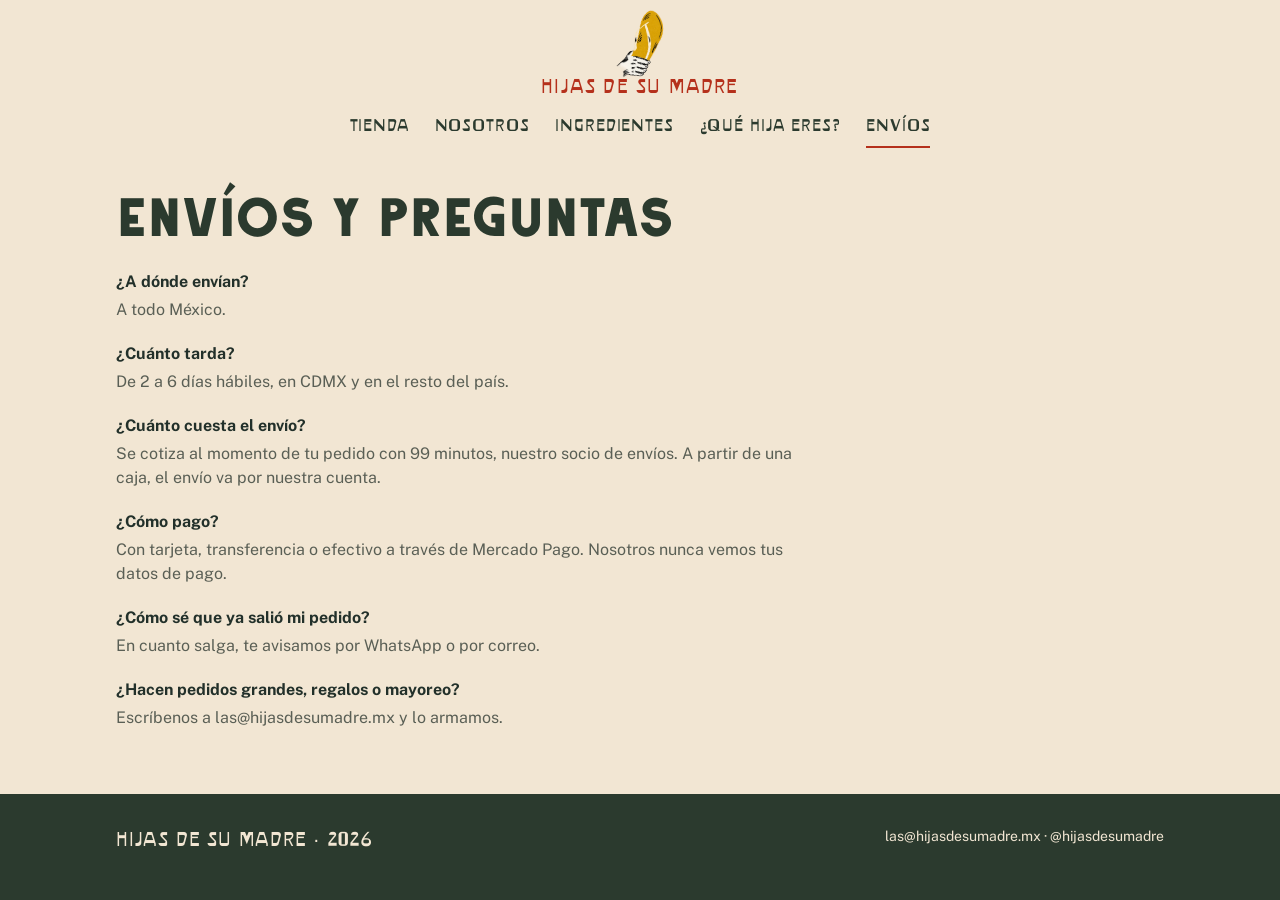
==== envios.html @ 01aefb53 "Sitio Hijas de Su Madre: tienda, páginas y test Co-Authored-By: Claude Fable 5.1 <noreply@anthropic." ====
<!doctype html>
<html lang="es">
<head>
<meta charset="utf-8">
<meta name="viewport" content="width=device-width, initial-scale=1, viewport-fit=cover">
<title>Envíos | Hijas de Su Madre</title>
<link rel="stylesheet" href="https://fonts.googleapis.com/css2?family=Public+Sans:wght@400;600;700&family=Caveat+Brush&display=swap">
<link rel="icon" href="favicon.png" type="image/png">
<link rel="stylesheet" href="styles.css">
<script src="config.js"></script>
</head>
<body data-page="envios">
<header class="site-header" id="site-header"></header>
<main class="wrap page">
  <div class="text">
  <h1>Envíos y preguntas</h1>
  <dl class="faq">
    <dt>¿A dónde envían?</dt>
    <dd>A todo México.</dd>
    <dt>¿Cuánto tarda?</dt>
    <dd>De 2 a 6 días hábiles, en CDMX y en el resto del país.</dd>
    <dt>¿Cuánto cuesta el envío?</dt>
    <dd>Se cotiza al momento de tu pedido con 99 minutos, nuestro socio de envíos. A partir de una caja, el envío va por nuestra cuenta.</dd>
    <dt>¿Cómo pago?</dt>
    <dd>Con tarjeta, transferencia o efectivo a través de Mercado Pago. Nosotros nunca vemos tus datos de pago.</dd>
    <dt>¿Cómo sé que ya salió mi pedido?</dt>
    <dd>En cuanto salga, te avisamos por WhatsApp o por correo.</dd>
    <dt>¿Hacen pedidos grandes, regalos o mayoreo?</dt>
    <dd>Escríbenos a las@hijasdesumadre.mx y lo armamos.</dd>
  </dl>
  </div>
</main>
<footer class="site-footer" id="site-footer"></footer>
<script src="site.js"></script>
</body>
</html>
---- styles.css ----
/* Layout: cartel sobre crema. Entrada centrada en Kaxes, banda verde con el tazón
   de chiles, tienda en tres tarjetas blancas. Identidad fija (un solo tema): la
   tienda se ve igual para todo el mundo, como el empaque. */
@font-face { font-family: "Kaxes"; src: url("fonts/Kaxes.woff") format("woff"); font-weight: 400; font-display: swap; }
@font-face { font-family: "Mesaca"; src: url("fonts/Mesaca.woff") format("woff"); font-weight: 400; font-display: swap; }

:root {
  --crema: #F2E6D3;
  --crema-2: #E8DAC3;
  --linea: #D6C6AA;
  --blanco: #FFFFFF;
  --verde: #5E6E5E;
  --verde-oscuro: #2B3A2E;
  --tinta: #22302A;
  --gris: #5A5F55;
  --rojo: #B5301B;
  --rojo-2: #9E2914;
  --display: "Kaxes", "Arial Black", Impact, sans-serif;
  --label: "Mesaca", "Arial Narrow", sans-serif;
  --body: "Public Sans", system-ui, -apple-system, "Segoe UI", sans-serif;
  --marker: "Caveat Brush", "Comic Sans MS", cursive;   /* provisional: cambiar por la tipografía de marcador de la marca */
  color-scheme: light;
}

* { box-sizing: border-box; }
body {
  margin: 0;
  background: var(--crema);
  color: var(--tinta);
  font-family: var(--body);
  font-size: 16px;
  line-height: 1.5;
  -webkit-font-smoothing: antialiased;
}
body::before { content: ""; position: fixed; inset: 0 0 auto; height: env(safe-area-inset-top, 0px); z-index: 10; background: var(--crema); }
img { max-width: 100%; display: block; }
a { color: inherit; }
:focus-visible { outline: 3px solid var(--rojo); outline-offset: 2px; }

.wrap {
  max-width: 1080px;
  margin: 0 auto;
  padding-left: max(16px, env(safe-area-inset-left, 0px));
  padding-right: max(16px, env(safe-area-inset-right, 0px));
}

/* Las dos tipografías de marca no tienen minúsculas: todo lo que las use va en mayúsculas */
.display, .label { text-transform: uppercase; }

/* ---------- Header ---------- */
.site-header {
  position: sticky;
  top: env(safe-area-inset-top, 0px);
  z-index: 5;
  background: var(--crema);
}
.site-header .wrap {
  position: relative;
  display: flex;
  flex-direction: column;
  align-items: center;
  gap: 10px;
  padding-block: 12px 10px;
}
.logo {
  display: flex;
  flex-direction: column;
  align-items: center;
  gap: 2px;
  text-decoration: none;
  color: var(--rojo);
}
.logo .logo-img { height: 64px; width: auto; transform: rotate(-8deg); }
.logo .logo-txt {
  font-family: var(--label);
  font-size: 20px;
  letter-spacing: 0.06em;
  text-transform: uppercase;
  line-height: 1;
  white-space: nowrap;
}
.nav { display: flex; gap: 26px; flex-wrap: wrap; justify-content: center; }
.nav a {
  font-family: var(--label);
  text-decoration: none;
  font-size: 17px;
  letter-spacing: 0.05em;
  text-transform: uppercase;
  color: var(--verde-oscuro);
  padding: 6px 0;
  border-bottom: 2px solid transparent;
}
.nav a:hover, .nav a[aria-current="page"] { border-bottom-color: var(--rojo); }
.nav-toggle {
  position: absolute;
  right: max(16px, env(safe-area-inset-right, 0px));
  top: 22px;
  display: none;
  background: none;
  border: 2px solid var(--verde-oscuro);
  color: var(--verde-oscuro);
  font-family: var(--label);
  font-size: 15px;
  text-transform: uppercase;
  letter-spacing: 0.06em;
  padding: 7px 12px 5px;
  border-radius: 3px;
  cursor: pointer;
}
@media (max-width: 760px) {
  .site-header .wrap { gap: 0; }
  .logo .logo-img { height: 54px; }
  .logo .logo-txt { font-size: 17px; }
  .nav-toggle { display: inline-block; }
  .nav {
    display: none;
    position: absolute;
    left: 0; right: 0;
    top: 100%;
    background: var(--crema);
    border-top: 1px solid var(--linea);
    border-bottom: 1px solid var(--linea);
    flex-direction: column;
    gap: 0;
    padding: 6px max(16px, env(safe-area-inset-left, 0px)) 14px;
  }
  .nav.open { display: flex; }
  .nav a { padding: 12px 0; border-bottom: 1px solid var(--linea); font-size: 19px; }
  .nav a:last-child { border-bottom: none; }
}

/* ---------- Entrada ---------- */
.intro {
  text-align: center;
  padding-block: 26px 8px;
  display: flex;
  flex-direction: column;
  align-items: center;
  gap: 10px;
}
.intro h1 {
  font-family: var(--display);
  font-weight: 400;
  font-size: clamp(30px, 5.6vw, 60px);
  line-height: 1.02;
  letter-spacing: 0.01em;
  text-transform: uppercase;
  color: var(--verde-oscuro);
  margin: 0;
  text-wrap: balance;
  max-width: 24ch;
}
.intro .sub {
  margin: 0;
  font-family: var(--marker);
  font-size: clamp(28px, 3.8vw, 38px);
  color: var(--rojo);
  text-decoration: none;
  line-height: 1.1;
  transform: rotate(-2deg);
}
.intro .sub:hover { color: var(--rojo); }
.intro p { margin: 0; color: var(--gris); font-size: 16px; }

.banda {
  background: var(--verde);
  padding-block: 40px;
  margin-top: 40px;
}
.banda .wrap { display: flex; justify-content: center; }
.banda img {
  width: min(60vw, 400px);
  height: auto;
  filter: drop-shadow(0 18px 28px rgba(0,0,0,0.28));
}

/* ---------- Tienda ---------- */
.grid {
  display: grid;
  grid-template-columns: repeat(3, minmax(0, 1fr));
  gap: 22px;
  padding-block: 36px 40px;
}
@media (max-width: 860px) { .grid { grid-template-columns: repeat(2, minmax(0, 1fr)); } }
@media (max-width: 560px) { .grid { grid-template-columns: 1fr; } }

.product {
  background: var(--crema-2);
  display: flex;
  flex-direction: column;
  min-width: 0;
  container-type: inline-size;
}
.product-media {
  aspect-ratio: 1 / 1;
  max-width: 100%;
  display: flex;
  align-items: flex-end;
  justify-content: center;
  overflow: hidden;
  padding: 12cqw 14px 10cqw;
}
.product-media img {
  width: auto;
  height: calc(76cqw * var(--escala, 1));
  max-width: 88%;
  object-fit: contain;
  filter: drop-shadow(0 14px 16px rgba(43, 58, 46, 0.22));
}
.product-media .ph {
  font-family: var(--display);
  font-size: 40px;
  text-transform: uppercase;
  color: var(--linea);
  align-self: center;
  text-align: center;
  line-height: 1;
}
.product-body {
  padding: 18px 18px 20px;
  display: flex;
  flex-direction: column;
  gap: 6px;
  flex: 1;
  background: var(--blanco);
}
.product h2 {
  font-family: var(--display);
  font-weight: 400;
  font-size: 26px;
  line-height: 1;
  text-transform: uppercase;
  color: var(--rojo);
  margin: 0;
}
.product .size {
  font-family: var(--label);
  font-size: 14px;
  color: var(--gris);
  text-transform: uppercase;
  letter-spacing: 0.08em;
}
.product .desc { margin: 2px 0 0; color: var(--gris); font-size: 15px; }
.product .row {
  margin-top: auto;
  padding-top: 14px;
  display: flex;
  align-items: center;
  justify-content: space-between;
  gap: 12px;
}
.price {
  font-family: var(--display);
  font-size: 28px;
  line-height: 1;
  color: var(--verde-oscuro);
  font-variant-numeric: tabular-nums;
}
.price small { font-family: var(--label); font-size: 13px; color: var(--gris); margin-left: 5px; letter-spacing: 0.06em; }

.btn {
  display: inline-flex;
  align-items: center;
  justify-content: center;
  gap: 8px;
  background: var(--rojo);
  color: var(--crema);
  border: 2px solid var(--rojo);
  text-decoration: none;
  font-family: var(--label);
  font-size: 17px;
  text-transform: uppercase;
  letter-spacing: 0.06em;
  padding: 12px 18px 10px;
  border-radius: 3px;
  cursor: pointer;
  white-space: nowrap;
}
.btn:hover { background: var(--rojo-2); border-color: var(--rojo-2); }
.btn.ghost { background: transparent; color: var(--verde-oscuro); border-color: var(--verde-oscuro); }
.btn.ghost:hover { background: var(--verde-oscuro); color: var(--crema); }
.btn.block { width: 100%; }
.pending {
  font-size: 12px;
  color: var(--rojo);
  margin: 0;
  padding-top: 8px;
  border-top: 1px dashed var(--linea);
}

.strip {
  border-top: 1px solid var(--linea);
  border-bottom: 1px solid var(--linea);
  padding-block: 16px;
  display: flex;
  flex-wrap: wrap;
  gap: 8px 28px;
  font-family: var(--label);
  font-size: 15px;
  letter-spacing: 0.05em;
  text-transform: uppercase;
  color: var(--gris);
}
.strip strong { color: var(--verde-oscuro); font-weight: 400; }

.hook {
  padding-block: 40px 60px;
  display: flex;
  flex-wrap: wrap;
  align-items: center;
  gap: 16px 28px;
}
.hook .mano { width: 92px; height: auto; flex: none; transform: rotate(-8deg); }
.hook p { flex: 1 1 300px; }
.hook p { margin: 0; color: var(--gris); }
.hook p b { color: var(--verde-oscuro); }

/* ---------- Páginas de texto ---------- */
.page { padding-block: 36px 64px; }
.page .text { max-width: 680px; }
.page h1 {
  font-family: var(--display);
  font-weight: 400;
  font-size: clamp(32px, 5.4vw, 54px);
  line-height: 1;
  text-transform: uppercase;
  color: var(--verde-oscuro);
  margin: 0 0 22px;
  text-wrap: balance;
  max-width: 24ch;
}
.page h2 {
  font-family: var(--label);
  font-weight: 400;
  font-size: 22px;
  letter-spacing: 0.05em;
  text-transform: uppercase;
  color: var(--rojo);
  margin: 34px 0 8px;
}
.page p, .page li { font-size: 17px; max-width: 65ch; }
.page ul { padding-left: 20px; margin: 0; }
.todo {
  display: inline-block;
  background: rgba(181, 48, 27, 0.10);
  border-left: 3px solid var(--rojo);
  padding: 8px 12px;
  color: var(--gris);
  font-size: 15px;
}
dl.faq { margin: 0; }
dl.faq dt { font-weight: 700; margin-top: 20px; }
dl.faq dd { margin: 4px 0 0; color: var(--gris); }

.foto-ancha {
  width: 100%;
  aspect-ratio: 16 / 7;
  max-width: 100%;
  object-fit: cover;
  margin-bottom: 36px;
}
.dos {
  display: grid;
  grid-template-columns: minmax(0, 1.1fr) minmax(0, 0.9fr);
  gap: 32px;
  align-items: start;
}
.dos > * { min-width: 0; }
.dos img { width: 100%; height: auto; }
@media (max-width: 720px) { .dos { grid-template-columns: 1fr; } }
.fotos {
  display: grid;
  grid-template-columns: repeat(3, minmax(0, 1fr));
  gap: 14px;
  margin-top: 16px;
}
.fotos img { width: 100%; aspect-ratio: 4 / 5; object-fit: cover; }
.fotos img.wide { grid-column: 1 / -1; aspect-ratio: 16 / 9; }
@media (max-width: 560px) { .fotos { grid-template-columns: repeat(2, minmax(0, 1fr)); } }
.ingredientes-lista { columns: 2; column-gap: 32px; list-style: none; padding: 0; }
.ingredientes-lista li {
  font-family: var(--label);
  text-transform: uppercase;
  letter-spacing: 0.05em;
  font-size: 18px;
  color: var(--verde-oscuro);
  padding: 8px 0;
  border-bottom: 1px solid var(--linea);
  break-inside: avoid;
}

/* ---------- Test ---------- */
.quiz-wrap { padding-block: 36px 64px; max-width: 640px; }
.quiz .progress { font-family: var(--label); font-size: 14px; text-transform: uppercase; letter-spacing: 0.08em; color: var(--gris); margin-bottom: 8px; }
.quiz .bar { height: 4px; background: var(--linea); margin-bottom: 28px; }
.quiz .bar i { display: block; height: 100%; background: var(--rojo); width: 0; transition: width .25s; }
.quiz-wrap h1 {
  font-family: var(--display);
  font-weight: 400;
  font-size: clamp(30px, 5.4vw, 48px);
  line-height: 1.02;
  text-transform: uppercase;
  color: var(--verde-oscuro);
  margin: 0 0 18px;
  text-wrap: balance;
}
.quiz-wrap .intro-img { width: 100%; height: auto; aspect-ratio: 16 / 9; object-fit: cover; object-position: 35% 50%; margin-bottom: 26px; }
.quiz-wrap .mano { width: 110px; height: auto; margin-bottom: 8px; transform: rotate(-8deg); }
.quiz h2.q { font-size: 24px; font-weight: 700; margin: 0 0 20px; line-height: 1.25; text-wrap: balance; color: var(--verde-oscuro); }
.options { display: grid; gap: 10px; }
.opt {
  text-align: left;
  background: var(--blanco);
  border: 1px solid var(--linea);
  color: var(--tinta);
  font: inherit;
  font-size: 16px;
  padding: 14px 16px;
  cursor: pointer;
}
.opt:hover { border-color: var(--rojo); }
.result .eyebrow { font-family: var(--label); font-size: 15px; text-transform: uppercase; letter-spacing: 0.08em; color: var(--gris); }
.result .name {
  font-family: var(--display);
  font-size: clamp(44px, 11vw, 92px);
  line-height: 0.95;
  text-transform: uppercase;
  margin: 4px 0 10px;
  color: var(--rojo);
}
.result .frase { font-size: 22px; font-weight: 700; margin: 0 0 6px; color: var(--verde-oscuro); }
.result .detalle { color: var(--gris); margin: 0 0 24px; font-size: 17px; }
.code {
  display: flex;
  align-items: center;
  justify-content: space-between;
  gap: 12px;
  background: var(--blanco);
  border: 2px dashed var(--rojo);
  padding: 14px 16px;
  margin-bottom: 20px;
}
.code b { font-family: var(--display); font-size: clamp(20px, 4.2vw, 30px); letter-spacing: 0.06em; color: var(--verde-oscuro); word-break: break-all; text-align: right; }
.code { margin-bottom: 8px; }
.result .cierre { margin: 0 0 20px; color: var(--gris); }
.result .shop { display: grid; gap: 10px; }
.result .shop a, .result .shop button { justify-content: space-between; }
.again { background: none; border: none; color: var(--gris); font: inherit; text-decoration: underline; cursor: pointer; padding: 0; margin-top: 20px; }

/* ---------- Footer ---------- */
.site-footer {
  background: var(--verde-oscuro);
  color: var(--crema);
  padding-block: 32px 44px;
  font-size: 14px;
}
.site-footer .wrap { display: flex; flex-wrap: wrap; justify-content: space-between; gap: 10px 24px; }
.site-footer .marca { font-family: var(--label); font-size: 20px; text-transform: uppercase; letter-spacing: 0.04em; }
.site-footer a { text-decoration: none; }
.site-footer a:hover { text-decoration: underline; }

@media (prefers-reduced-motion: reduce) { * { transition: none !important; } }

/* ---------- Collage de ingredientes ---------- */
.collage {
  background: var(--verde);
  padding-block: 36px 28px;
  margin-bottom: 40px;
}
.collage .wrap {
  display: flex;
  flex-wrap: wrap;
  justify-content: center;
  align-items: center;
  gap: 18px 34px;
}
.collage img { height: auto; max-width: 100%; filter: drop-shadow(0 12px 14px rgba(0,0,0,0.25)); }
.collage .c1 { width: clamp(150px, 22vw, 260px); transform: rotate(-6deg); }
.collage .c2 { width: clamp(170px, 26vw, 300px); }
.collage .c3 { width: clamp(140px, 20vw, 240px); transform: rotate(5deg); }
.collage .c4 { width: clamp(130px, 18vw, 220px); }
.collage .c5 { width: clamp(150px, 22vw, 250px); transform: rotate(-4deg); }

.comer {
  display: grid;
  grid-template-columns: minmax(0, 1fr) minmax(0, 1fr);
  gap: 32px;
  align-items: center;
  margin-top: 8px;
}
.comer > * { min-width: 0; }
.comer img { width: min(100%, 460px); height: auto; justify-self: center; filter: drop-shadow(0 18px 22px rgba(43,58,46,0.22)); transform: rotate(8deg); }
@media (max-width: 720px) { .comer { grid-template-columns: 1fr; } }

/* ---------- Prospecto (advertencias) ---------- */
.adv-title { margin-top: 56px; }
.prospecto {
  background: var(--blanco);
  border: 1px solid var(--linea);
  padding: 22px 24px 26px;
  margin-top: 14px;
  font-size: 14px;
  line-height: 1.45;
  color: var(--tinta);
}
.prospecto-head {
  display: flex;
  justify-content: space-between;
  flex-wrap: wrap;
  gap: 6px 16px;
  font-family: var(--label);
  text-transform: uppercase;
  letter-spacing: 0.08em;
  font-size: 13px;
  color: var(--gris);
  border-bottom: 2px solid var(--verde-oscuro);
  padding-bottom: 10px;
  margin-bottom: 16px;
}
.prospecto-cols { display: grid; grid-template-columns: repeat(3, minmax(0, 1fr)); gap: 24px; }
.prospecto-cols > section { min-width: 0; }
@media (max-width: 760px) { .prospecto-cols { grid-template-columns: 1fr; } }
.prospecto h3 {
  font-family: var(--display);
  font-weight: 400;
  font-size: 22px;
  text-transform: uppercase;
  color: var(--rojo);
  margin: 0 0 8px;
}
.prospecto p { margin: 0 0 8px; font-size: 14px; max-width: none; }
.prospecto dl { margin: 0; }
.prospecto dt { font-weight: 700; margin-top: 8px; }
.prospecto dd { margin: 0; color: var(--gris); }
.prospecto ul { margin: 0; padding-left: 18px; }
.prospecto li { font-size: 14px; margin-bottom: 4px; }

/* ---------- Nosotros ---------- */
.nosotros-hero {
  display: grid;
  grid-template-columns: minmax(0, 0.8fr) minmax(0, 1.2fr);
  gap: 32px;
  align-items: center;
  margin-bottom: 20px;
}
.nosotros-hero > * { min-width: 0; }
.nosotros-hero img { width: min(100%, 340px); height: auto; justify-self: center; }
.charola { width: min(100%, 420px); height: auto; justify-self: center; filter: drop-shadow(0 18px 22px rgba(43,58,46,0.22)); }
@media (max-width: 720px) { .nosotros-hero { grid-template-columns: 1fr; } .nosotros-hero img { width: 220px; } }

/* ---------- Ingredientes: collage ---------- */
.ing .ing-sec { align-items: center; margin-bottom: 36px; }
.ing .ing-sec.rev > .text { order: 1; }
.ing .ing-sec.rev > .cluster { order: 2; }
@media (min-width: 721px) { .ing .ing-sec.rev > .cluster { order: 0; } }
.cluster { position: relative; min-width: 0; }
.cluster img { position: absolute; height: auto; filter: drop-shadow(0 14px 16px rgba(43,58,46,0.22)); }
.c-a { min-height: 420px; }
.c-a .f1 { width: 58%; left: 30%; top: 0; transform: rotate(6deg); }
.c-a .f2 { width: 46%; left: -4%; top: 34%; transform: rotate(-10deg); }
.c-a .f3 { width: 40%; left: 52%; top: 58%; transform: rotate(-4deg); }
.c-b { min-height: 300px; }
.c-b .f1 { width: 50%; left: 2%; top: 6%; }
.c-b .f2 { width: 58%; left: 40%; top: 40%; transform: rotate(-6deg); }
.c-c { min-height: 420px; }
.c-c .f1 { width: 82%; left: 10%; top: 0; transform: rotate(8deg); }
@media (max-width: 720px) {
  .cluster { min-height: 0 !important; display: flex; flex-wrap: wrap; align-items: center; justify-content: center; gap: 12px 24px; padding-block: 8px; }
  .cluster img { position: static !important; width: 38% !important; max-width: 200px; }
  .c-c .f1 { width: 70% !important; max-width: 320px; }
}
.btn.agotado, .btn.agotado:hover { background: transparent; color: var(--gris); border-color: var(--linea); cursor: default; }
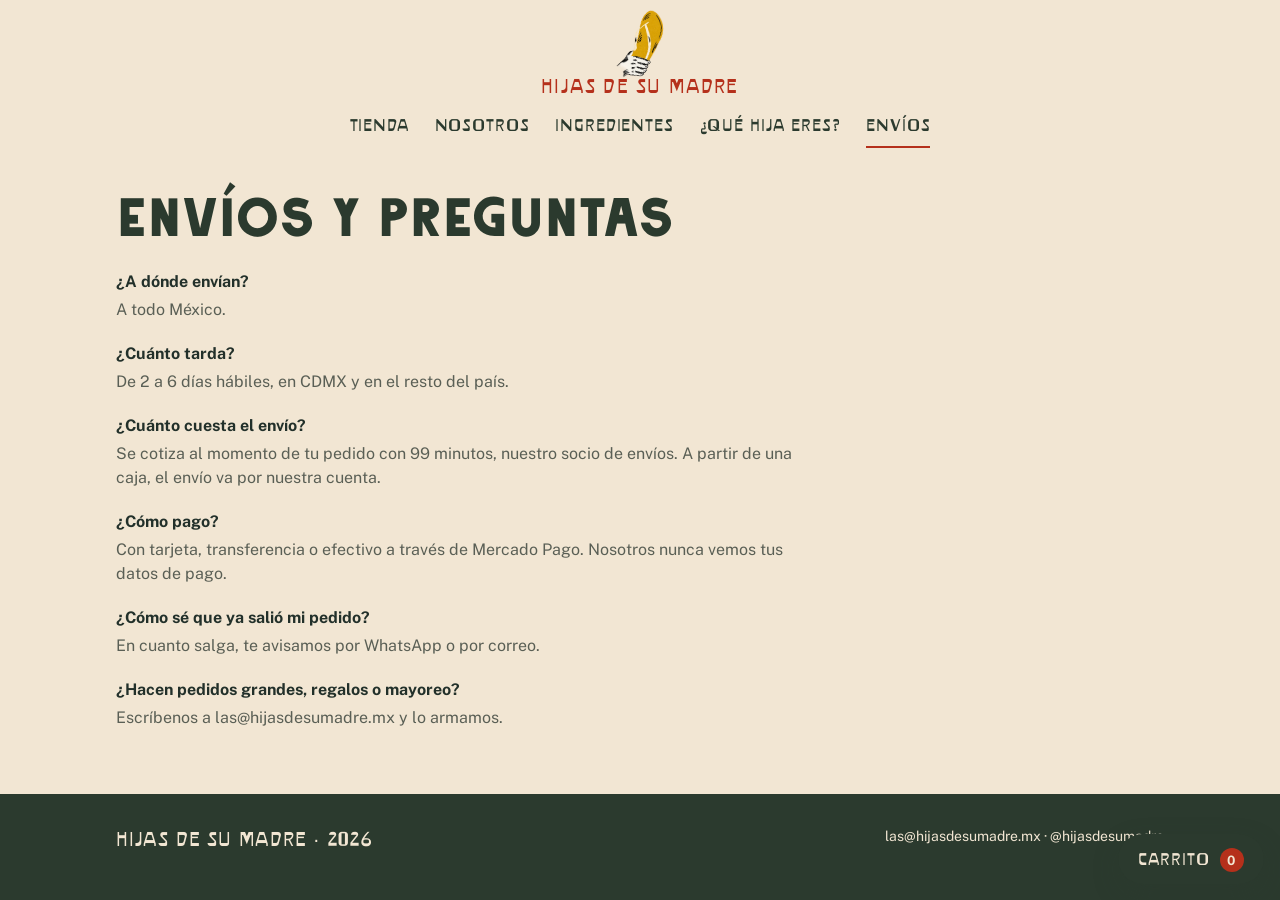
==== commit cb27a253: "Carrito de compras con cobro vía Mercado Pago (Checkout Pro) - Carrito lateral con cantidades, códig" ====
--- a/envios.html
+++ b/envios.html
@@ -32,5 +32,6 @@
 </main>
 <footer class="site-footer" id="site-footer"></footer>
 <script src="site.js"></script>
+<script src="carrito.js"></script>
 </body>
 </html>
--- a/styles.css
+++ b/styles.css
@@ -570,3 +570,69 @@
   .c-c .f1 { width: 70% !important; max-width: 320px; }
 }
 .btn.agotado, .btn.agotado:hover { background: transparent; color: var(--gris); border-color: var(--linea); cursor: default; }
+
+/* ---------- Carrito ---------- */
+.cart-fab {
+  position: fixed;
+  right: max(16px, env(safe-area-inset-right, 0px));
+  bottom: calc(16px + env(safe-area-inset-bottom, 0px));
+  z-index: 40;
+  display: inline-flex; align-items: center; gap: 10px;
+  background: var(--verde-oscuro); color: var(--crema);
+  border: none; border-radius: 999px;
+  font-family: var(--label); font-size: 17px; letter-spacing: 0.06em; text-transform: uppercase;
+  padding: 14px 20px 12px; cursor: pointer;
+  box-shadow: 0 10px 24px rgba(43,58,46,0.35);
+}
+.cart-badge { background: var(--rojo); color: var(--crema); font-family: var(--body); font-weight: 700; font-size: 13px; min-width: 24px; height: 24px; border-radius: 999px; display: inline-grid; place-items: center; padding: 0 6px; }
+.cart-backdrop { position: fixed; inset: 0; background: rgba(34,48,42,0.45); z-index: 50; }
+.cart {
+  position: fixed; top: 0; right: 0; bottom: 0; z-index: 51;
+  width: min(100%, 440px);
+  background: var(--crema);
+  display: flex; flex-direction: column;
+  box-shadow: -12px 0 40px rgba(0,0,0,0.25);
+  padding-top: env(safe-area-inset-top, 0px);
+}
+.cart-head { display: flex; align-items: center; justify-content: space-between; padding: 16px 20px 12px; border-bottom: 1px solid var(--linea); }
+.cart-head h2 { margin: 0; font-family: var(--display); font-weight: 400; font-size: 28px; text-transform: uppercase; color: var(--verde-oscuro); }
+.cart-close { background: none; border: none; font-size: 32px; line-height: 1; color: var(--gris); cursor: pointer; padding: 4px 8px; }
+.cart-body { overflow-y: auto; padding: 16px 20px calc(24px + env(safe-area-inset-bottom, 0px)); display: flex; flex-direction: column; gap: 14px; }
+.cart-empty { text-align: center; color: var(--gris); margin: 32px 0 8px; font-size: 17px; }
+.cart-lines { display: flex; flex-direction: column; gap: 12px; }
+.cart-line { display: grid; grid-template-columns: 56px 1fr auto auto; gap: 12px; align-items: center; }
+.cart-line img { width: 56px; height: 56px; object-fit: contain; }
+.cart-line i { width: 56px; height: 56px; background: var(--crema-2); display: block; }
+.cart-line-info { min-width: 0; display: flex; flex-direction: column; }
+.cart-line-info b { font-family: var(--label); font-weight: 400; text-transform: uppercase; letter-spacing: 0.04em; color: var(--rojo); font-size: 16px; }
+.cart-line-info small { color: var(--gris); font-size: 13px; }
+.cart-line-total { font-family: var(--display); font-size: 20px; color: var(--verde-oscuro); min-width: 56px; text-align: right; font-variant-numeric: tabular-nums; }
+.qty { display: inline-flex; align-items: center; border: 1px solid var(--linea); background: var(--blanco); border-radius: 3px; }
+.qty button { background: none; border: none; width: 30px; height: 32px; font-size: 18px; cursor: pointer; color: var(--verde-oscuro); }
+.qty span { min-width: 24px; text-align: center; font-weight: 700; font-variant-numeric: tabular-nums; }
+.cart-code { display: flex; gap: 8px; }
+.cart-code input { flex: 1; min-width: 0; }
+.cart-code .btn { padding-inline: 14px; }
+.cart-msg { margin: -6px 0 0; font-size: 14px; }
+.cart-msg.ok { color: var(--oliva, #6B7A2E); }
+.cart-msg.err { color: var(--rojo); }
+.cart-sum { border-top: 1px solid var(--linea); border-bottom: 1px solid var(--linea); padding: 10px 0; display: flex; flex-direction: column; gap: 6px; font-size: 15px; }
+.cart-sum > div { display: flex; justify-content: space-between; }
+.cart-sum .hint { color: var(--gris); font-size: 13px; }
+.cart-sum .tot { font-family: var(--display); font-size: 22px; color: var(--verde-oscuro); padding-top: 4px; }
+.cart-form { display: flex; flex-direction: column; gap: 10px; }
+.cart-form h3 { margin: 6px 0 0; font-family: var(--label); font-weight: 400; font-size: 18px; letter-spacing: 0.05em; text-transform: uppercase; color: var(--rojo); }
+.f { display: flex; flex-direction: column; gap: 4px; min-width: 0; }
+.f span { font-size: 12px; text-transform: uppercase; letter-spacing: 0.06em; color: var(--gris); }
+.f2 { display: grid; grid-template-columns: 1fr 1fr; gap: 10px; }
+.cart input, .cart select { width: 100%; font: inherit; font-size: 16px; padding: 10px 12px; border: 1px solid var(--linea); background: var(--blanco); color: var(--tinta); border-radius: 3px; min-width: 0; }
+.cart input:focus, .cart select:focus { outline: 2px solid var(--rojo); outline-offset: 1px; border-color: var(--rojo); }
+.btn.pay { margin-top: 6px; font-size: 18px; padding-block: 14px 12px; white-space: normal; }
+.btn:disabled { opacity: 0.6; cursor: wait; }
+.cart-fine { font-size: 12px; color: var(--gris); margin: 0; text-align: center; }
+body.cart-abierto { overflow: hidden; }
+.cart[hidden], .cart-backdrop[hidden] { display: none !important; }
+.estado { text-align: center; margin: 0 auto; padding-block: 24px; }
+.estado h1 { max-width: none; }
+.estado .btn { margin: 4px; }
+@media (max-width: 420px) { .f2 { grid-template-columns: 1fr; } .cart-line { grid-template-columns: 48px 1fr auto; } .cart-line-total { grid-column: 2 / -1; text-align: left; } }
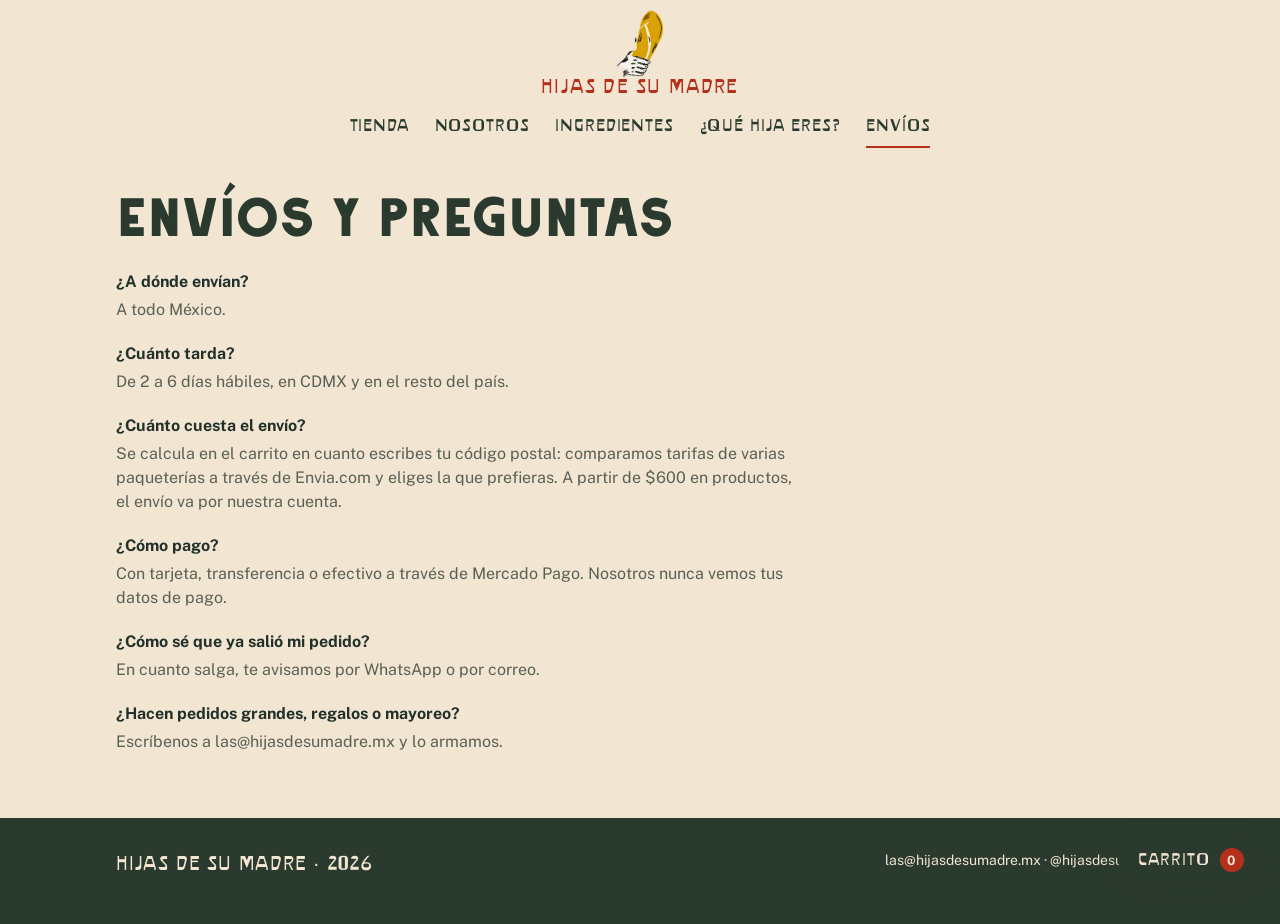
==== commit 92a38661: "Envíos: texto con Envia.com, lema nuevo, sin servicios punto a punto Co-Authored-By: Claude Opus 5.5" ====
--- a/envios.html
+++ b/envios.html
@@ -20,7 +20,7 @@
     <dt>¿Cuánto tarda?</dt>
     <dd>De 2 a 6 días hábiles, en CDMX y en el resto del país.</dd>
     <dt>¿Cuánto cuesta el envío?</dt>
-    <dd>Se cotiza al momento de tu pedido con 99 minutos, nuestro socio de envíos. A partir de una caja, el envío va por nuestra cuenta.</dd>
+    <dd>Se calcula en el carrito en cuanto escribes tu código postal: comparamos tarifas de varias paqueterías a través de Envia.com y eliges la que prefieras. A partir de $600 en productos, el envío va por nuestra cuenta.</dd>
     <dt>¿Cómo pago?</dt>
     <dd>Con tarjeta, transferencia o efectivo a través de Mercado Pago. Nosotros nunca vemos tus datos de pago.</dd>
     <dt>¿Cómo sé que ya salió mi pedido?</dt>
--- a/styles.css
+++ b/styles.css
@@ -620,6 +620,8 @@
 .cart-sum > div { display: flex; justify-content: space-between; }
 .cart-sum .hint { color: var(--gris); font-size: 13px; }
 .cart-sum .tot { font-family: var(--display); font-size: 22px; color: var(--verde-oscuro); padding-top: 4px; }
+.cart-sum.final { border-bottom: none; margin-top: 4px; }
+.cart-sum.final .tot { font-size: 26px; }
 .cart-form { display: flex; flex-direction: column; gap: 10px; }
 .cart-form h3 { margin: 6px 0 0; font-family: var(--label); font-weight: 400; font-size: 18px; letter-spacing: 0.05em; text-transform: uppercase; color: var(--rojo); }
 .f { display: flex; flex-direction: column; gap: 4px; min-width: 0; }
@@ -636,3 +638,14 @@
 .estado h1 { max-width: none; }
 .estado .btn { margin: 4px; }
 @media (max-width: 420px) { .f2 { grid-template-columns: 1fr; } .cart-line { grid-template-columns: 48px 1fr auto; } .cart-line-total { grid-column: 2 / -1; text-align: left; } }
+
+/* ---------- Opciones de envío ---------- */
+.envio-box { display: flex; flex-direction: column; gap: 8px; }
+.envio-box h3 { margin: 6px 0 0; font-family: var(--label); font-weight: 400; font-size: 18px; letter-spacing: 0.05em; text-transform: uppercase; color: var(--rojo); }
+.envio-opt { display: grid; grid-template-columns: auto 1fr auto; gap: 10px; align-items: center; background: var(--blanco); border: 1px solid var(--linea); padding: 10px 12px; cursor: pointer; }
+.envio-opt.sel { border-color: var(--rojo); box-shadow: inset 0 0 0 1px var(--rojo); }
+.envio-opt input { margin: 0; accent-color: var(--rojo); }
+.envio-info { display: flex; flex-direction: column; min-width: 0; }
+.envio-info b { font-weight: 700; font-size: 15px; }
+.envio-info small { color: var(--gris); font-size: 13px; }
+.envio-precio { font-family: var(--display); font-size: 20px; color: var(--verde-oscuro); font-variant-numeric: tabular-nums; }
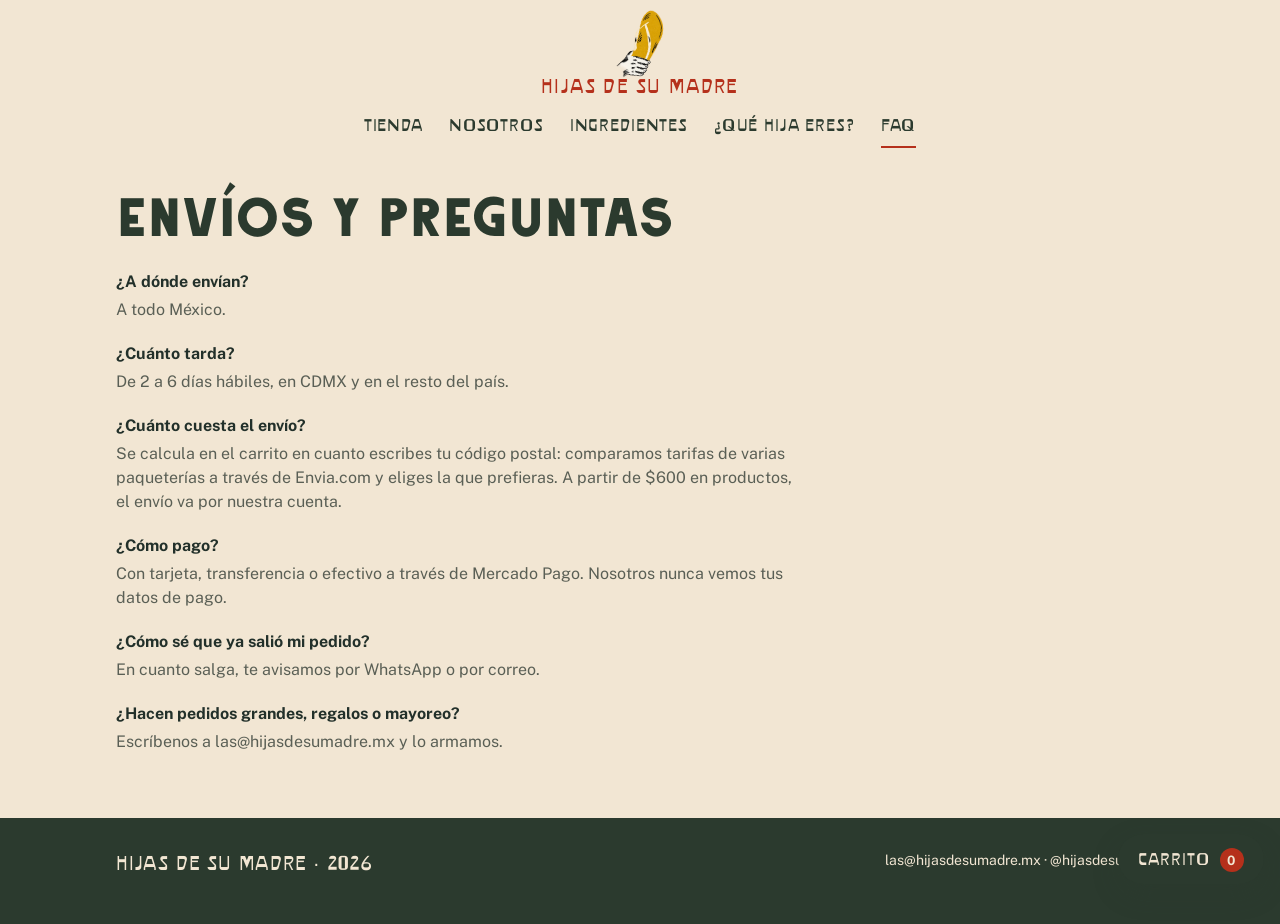
==== commit 639a467a: "Cursor: chancla roja volteada; menú Envíos → FAQ Co-Authored-By: Claude Opus 5.5 <noreply@anthropic." ====
--- a/envios.html
+++ b/envios.html
@@ -3,7 +3,7 @@
 <head>
 <meta charset="utf-8">
 <meta name="viewport" content="width=device-width, initial-scale=1, viewport-fit=cover">
-<title>Envíos | Hijas de Su Madre</title>
+<title>FAQ | Hijas de Su Madre</title>
 <link rel="stylesheet" href="https://fonts.googleapis.com/css2?family=Public+Sans:wght@400;600;700&family=Caveat+Brush&display=swap">
 <link rel="icon" href="favicon.png" type="image/png">
 <link rel="stylesheet" href="styles.css">
--- a/styles.css
+++ b/styles.css
@@ -649,3 +649,51 @@
 .envio-info b { font-weight: 700; font-size: 15px; }
 .envio-info small { color: var(--gris); font-size: 13px; }
 .envio-precio { font-family: var(--display); font-size: 20px; color: var(--verde-oscuro); font-variant-numeric: tabular-nums; }
+
+/* ---------- Ficha del producto ---------- */
+button.product-media { border: 0; width: 100%; font: inherit; background: var(--crema-2); }
+.ficha-link { all: unset; cursor: pointer; }
+.ficha-link:hover { text-decoration: underline; text-underline-offset: 4px; }
+.ficha-link:focus-visible { outline: 3px solid var(--rojo); outline-offset: 2px; }
+.ficha-back { position: fixed; inset: 0; z-index: 60; background: rgba(34,48,42,0.55); display: flex; align-items: center; justify-content: center; padding: max(16px, env(safe-area-inset-top, 0px)) max(16px, env(safe-area-inset-right, 0px)) max(16px, env(safe-area-inset-bottom, 0px)) max(16px, env(safe-area-inset-left, 0px)); }
+.ficha-back[hidden] { display: none !important; }
+.ficha { position: relative; background: var(--crema); width: min(100%, 980px); max-height: 100%; overflow-y: auto; box-shadow: 0 24px 60px rgba(0,0,0,0.35); }
+.ficha-x { position: absolute; top: 8px; right: 10px; z-index: 2; background: none; border: 0; font-size: 34px; line-height: 1; color: var(--gris); cursor: pointer; padding: 4px 10px; }
+.ficha-in { display: grid; grid-template-columns: minmax(0, 0.85fr) minmax(0, 1.15fr); gap: 28px 36px; padding: 36px 36px 28px; }
+.ficha-foto { display: flex; flex-direction: column; align-items: center; justify-content: space-between; gap: 28px; padding-top: 8px; }
+.ficha-foto .ficha-chancla { width: 46%; max-width: 170px; height: auto; transform: rotate(-12deg); filter: none; }
+.ficha-foto .ficha-tarro { width: 100%; max-width: 340px; height: auto; margin-bottom: auto; filter: drop-shadow(0 16px 20px rgba(43,58,46,0.25)); }
+.ficha-txt { min-width: 0; }
+.ficha-txt h2 { font-family: var(--display); font-weight: 400; font-size: clamp(30px, 4vw, 40px); line-height: 1; text-transform: uppercase; color: var(--rojo); margin: 0 0 6px; }
+.ficha-tam { font-family: var(--label); text-transform: uppercase; letter-spacing: 0.08em; color: var(--gris); font-size: 15px; }
+.ficha-desc { color: var(--gris); margin: 10px 0 14px; font-size: 16px; }
+.ficha-buy { display: flex; align-items: center; justify-content: space-between; gap: 12px; padding-bottom: 18px; border-bottom: 1px solid var(--linea); margin-bottom: 18px; }
+.tabla-wrap { overflow-x: auto; }
+table.nutri { width: 100%; border-collapse: collapse; background: var(--blanco); font-size: 13.5px; font-variant-numeric: tabular-nums; }
+table.nutri caption { font-weight: 700; padding: 6px; border: 1px solid var(--tinta); border-bottom: 0; background: var(--blanco); }
+table.nutri th, table.nutri td { border: 1px solid var(--tinta); padding: 4px 8px; text-align: center; }
+table.nutri th { font-weight: 700; font-size: 12.5px; line-height: 1.25; }
+table.nutri td:first-child, table.nutri th:first-child { text-align: left; }
+table.nutri tr.n1 td:first-child { padding-left: 24px; }
+table.nutri tr.n1 td:first-child::before { content: "• "; }
+.ficha-txt h3 { font-family: var(--label); font-weight: 400; font-size: 20px; letter-spacing: 0.05em; text-transform: uppercase; color: var(--rojo); margin: 22px 0 8px; padding-bottom: 6px; border-bottom: 1px solid var(--verde); }
+.ficha-ing { font-family: var(--label); text-transform: uppercase; letter-spacing: 0.06em; color: #2E5A1C; font-size: 17px; line-height: 1.45; margin: 0; max-width: none; }
+.ficha-sellos { grid-column: 1 / -1; display: grid; grid-template-columns: repeat(4, minmax(0, 1fr)); gap: 18px; justify-items: center; padding-top: 6px; }
+.ficha-sellos img { width: 100%; max-width: 130px; height: auto; }
+@media (max-width: 720px) {
+  .ficha-back { align-items: flex-end; padding: 0; }
+  .ficha { max-height: 92vh; }
+  .ficha-in { grid-template-columns: 1fr; padding: 28px 18px 22px; gap: 18px; }
+  .ficha-foto { flex-direction: row; justify-content: center; gap: 12px; }
+  .ficha-foto .ficha-chancla { width: 70px; }
+  .ficha-foto .ficha-tarro { max-width: 190px; margin-bottom: 0; }
+  .ficha-sellos { grid-template-columns: repeat(4, minmax(0, 1fr)); gap: 8px; }
+}
+
+/* ---------- Cursor de chancla en todo lo que se puede picar ---------- */
+a, button, label, select, summary, [role="button"], [data-ficha], [data-add], .opt, .envio-opt, input[type="radio"], input[type="checkbox"] {
+  cursor: url("img/cursor-chancla.png") 3 3, pointer;
+  cursor: -webkit-image-set(url("img/cursor-chancla.png") 1x, url("img/cursor-chancla@2x.png") 2x) 3 3, pointer;
+  cursor: image-set(url("img/cursor-chancla.png") 1x, url("img/cursor-chancla@2x.png") 2x) 3 3, pointer;
+}
+button:disabled, .btn.agotado { cursor: not-allowed; }
